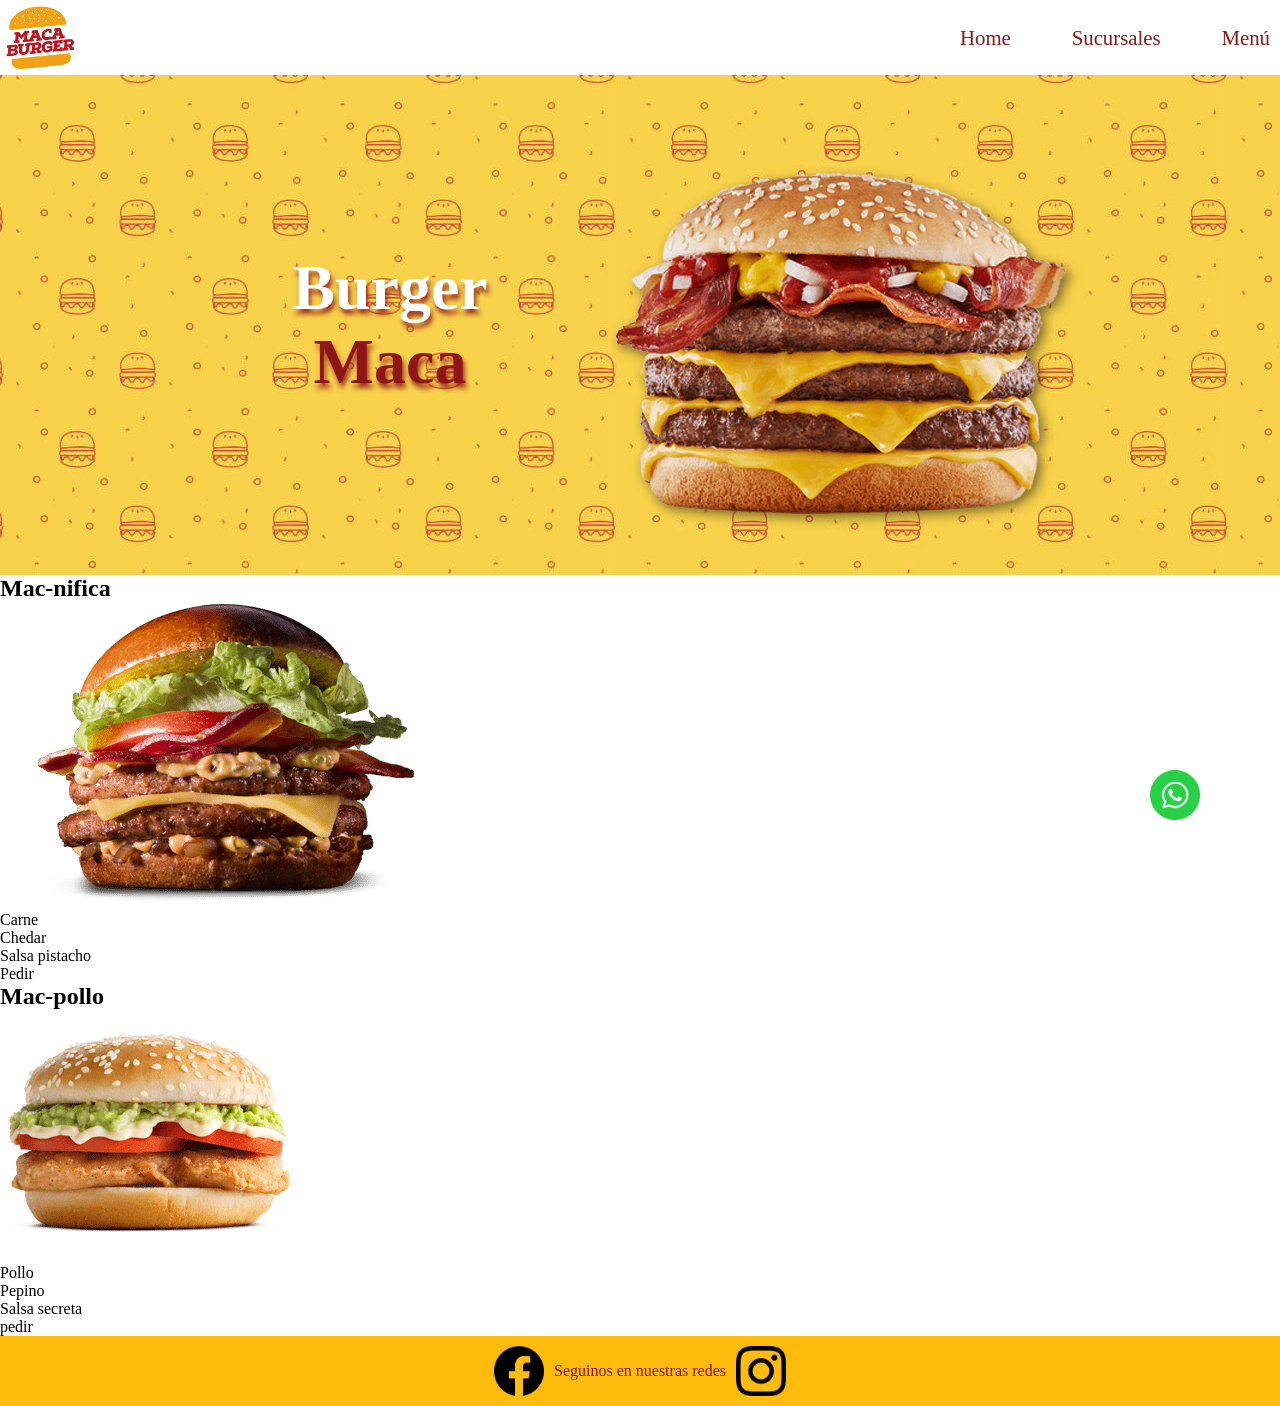
==== index.html @ a148c0e4 "1er version del proyecto" ====
<!DOCTYPE html>
<html lang="es">

<head>
    <meta charset="UTF-8">
    <meta name="viewport" content="width=device-width, initial-scale=1.0">
    <title>3er clase coder</title>
    
 
    <!-- link a css -->
    <link rel="stylesheet" href="./css/style.css">
</head>

<body>
    <header >
        
        <!-- logo -->
        <img class="logo" src="./img/logo.png" alt="">

        <!-- nav -->
        <nav>
            <ul class="lista-header">
                <li>
                    <a href="#">Home</a>
                </li>
                <li>
                    <a href="./page/sucursales.html"> Sucursales </a>
                </li>
                <li>
                    <a href="./page/menu.html">Menú</a>
                </li>
            </ul>
        </nav>
        
    </header>

    <main>

        <!-- presentacion -->
        <section class="presentacion">
            <!-- cuerpo principal, contiene toda la info -->
            <div>
                <h1>Burger <br> <span class="maca">Maca</span> </h1>
               
            </div>
            
            <img class="banner" src="./img/banner.png" alt="">

        </section>


        <!-- nuevos sabores -->
        <section>
            <article>
                <h2>Mac-nifica</h2>
                <img src="./img/carne.png" alt="">
                <ul>
                    <li>Carne</li>
                    <li>Chedar</li>
                    <li>Salsa pistacho</li>
                </ul>
                <p>Pedir</p>
            </article>
           
            <article>
                <h2>Mac-pollo</h2>
                <img src="./img/pollo.png" alt="">
                <ul>
                    <li>Pollo</li>
                    <li>Pepino</li>
                    <li>Salsa secreta</li>
                </ul>
                <p>pedir</p>
            </article>

           
        </section>

    </main>

    <footer>
        
        <img src="./img/facebook.png" alt="">
        <p>Seguinos en nuestras redes</p>
        <img src="./img/instagram.png" alt="">
    </footer>
    <img class="wp" src="./img/whatsApp.png" alt="">
</body>

</html>
---- css/style.css ----
/* paleta de colores
#ffbc0d amarillo 
#8E1616 bordo
*/

*{
    margin: 0;
    padding: 0;
	box-sizing: content-box;
}



/* Header */
header{
    background-color: white;
    display: flex;
    justify-content: space-between;
    position: sticky;
    top: 0px;
    z-index: 100;
}
.logo{
    width: 70px;
    margin: 5px;
}
header ul{
    list-style: none;
}

nav{
    width: 25%;
}
nav a{
    color: #8E1616;
    text-decoration: none;
    font-size: 1.3rem;
}

.lista-header{
    height: 100%;
    display: flex;
    justify-content: space-between;
    align-items: center;
    margin-right: 10px;
}

/* Main index */
.presentacion{
    background-image: url(../img/fondo.jpg);
    display: flex;
    flex-direction: row;
    justify-content: center;
}

.presentacion h1{
    color: white ;
    text-shadow: 2px 5px 5px rgba(142,22,22,0.86);
    font-size: 4rem;
}

.maca{
    color: #8E1616;
}
.presentacion div{
    
    width: 30%;
    display: flex;
    flex-direction: column;
    justify-content: center;
    text-align: center;
}
.banner{
    filter: drop-shadow(4px 4px 6px rgba(0, 0, 0, 0.5));
}




/* footer */
footer{
    background-color: #ffbc0d;
    color: #8E1616;
    display: flex;
    justify-content: center;
    align-items: center;
}
footer img{
    width: 50px;
    margin: 10px;
}

.wp{
    width: 50px;
    position: fixed;
    bottom: 80px;
    right: 80px;
}
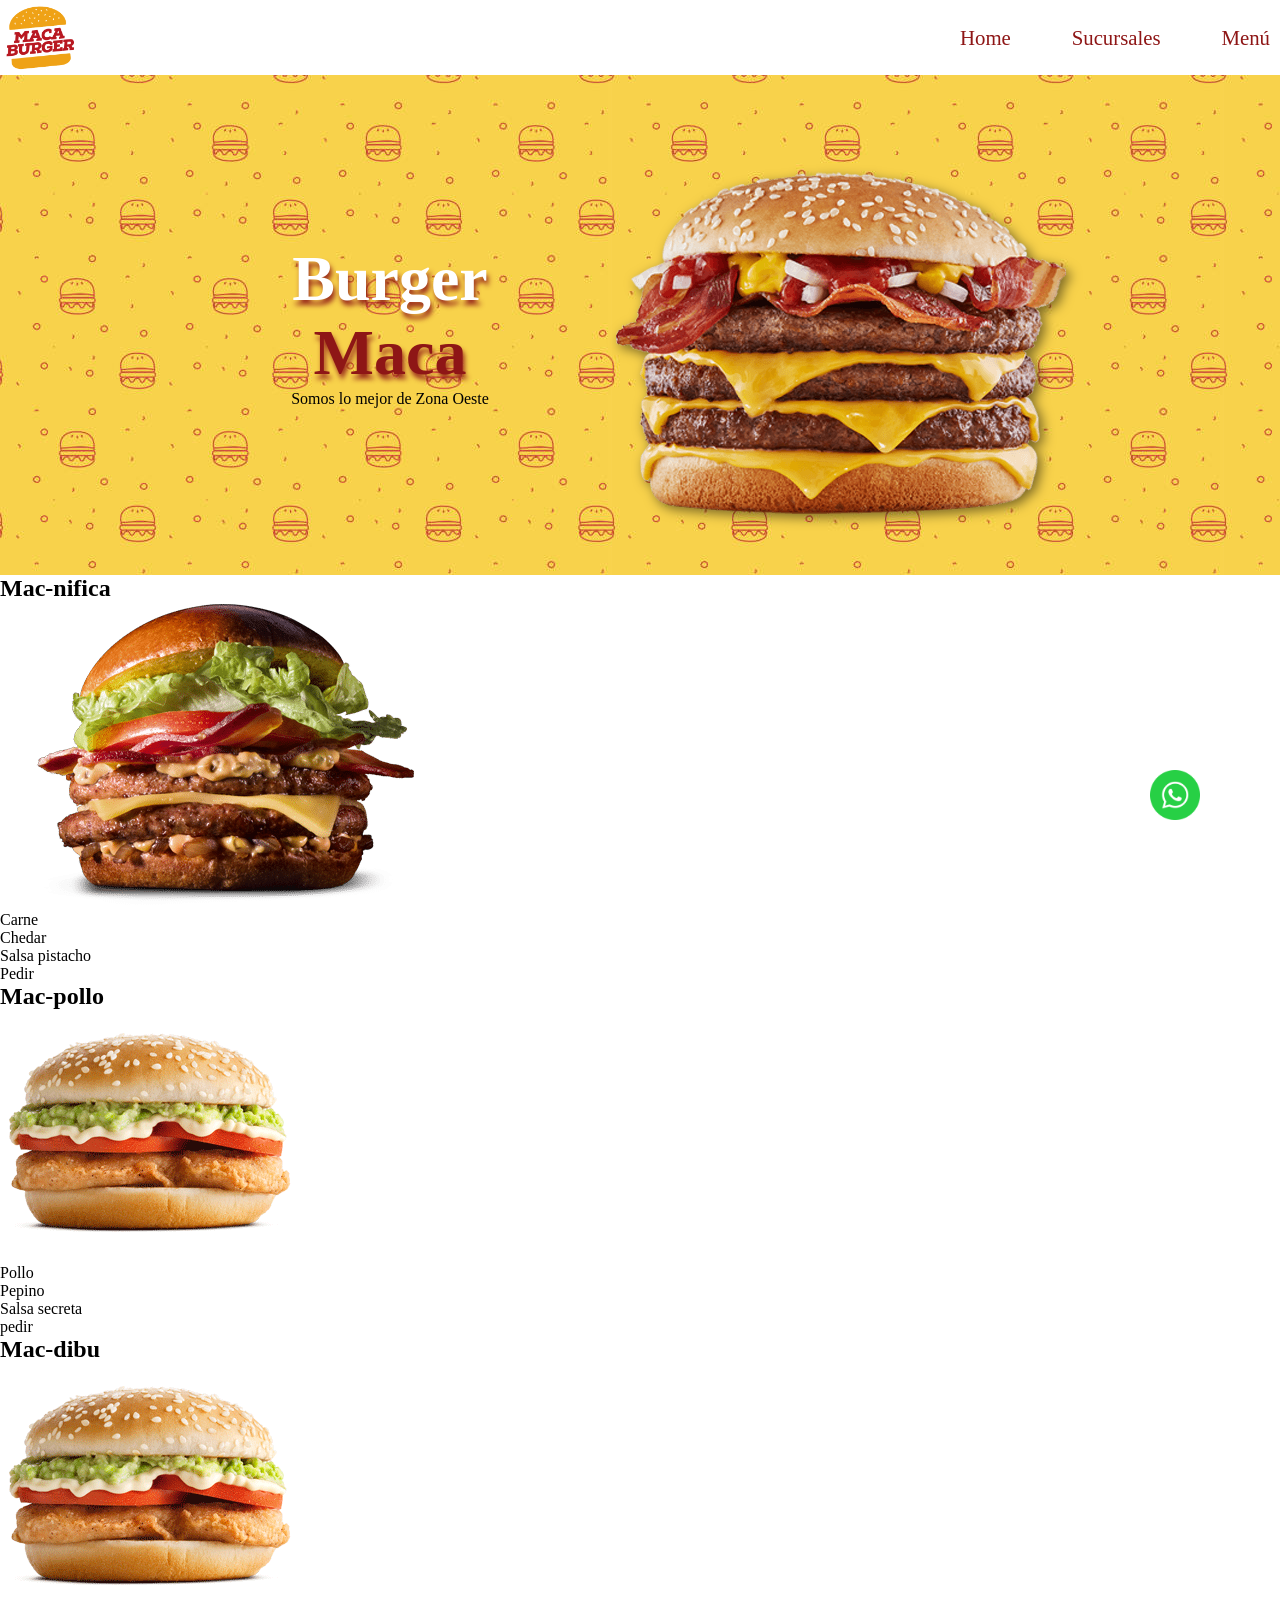
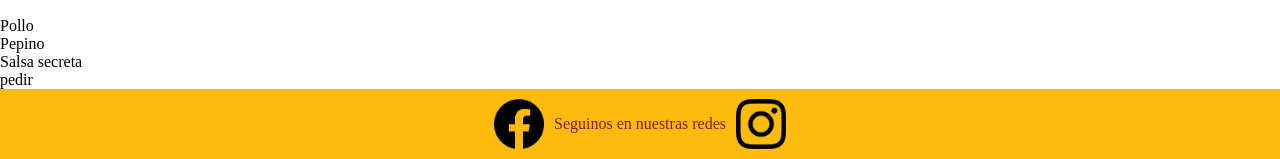
==== commit 53c31457: "Sumamos mac-dibu" ====
--- a/index.html
+++ b/index.html
@@ -41,7 +41,7 @@
             <!-- cuerpo principal, contiene toda la info -->
             <div>
                 <h1>Burger <br> <span class="maca">Maca</span> </h1>
-               
+               <p>Somos lo mejor de Zona Oeste</p>
             </div>
             
             <img class="banner" src="./img/banner.png" alt="">
@@ -73,6 +73,16 @@
                 <p>pedir</p>
             </article>
 
+            <article>
+                <h2>Mac-dibu</h2>
+                <img src="./img/pollo.png" alt="">
+                <ul>
+                    <li>Pollo</li>
+                    <li>Pepino</li>
+                    <li>Salsa secreta</li>
+                </ul>
+                <p>pedir</p>
+            </article>
            
         </section>
 
